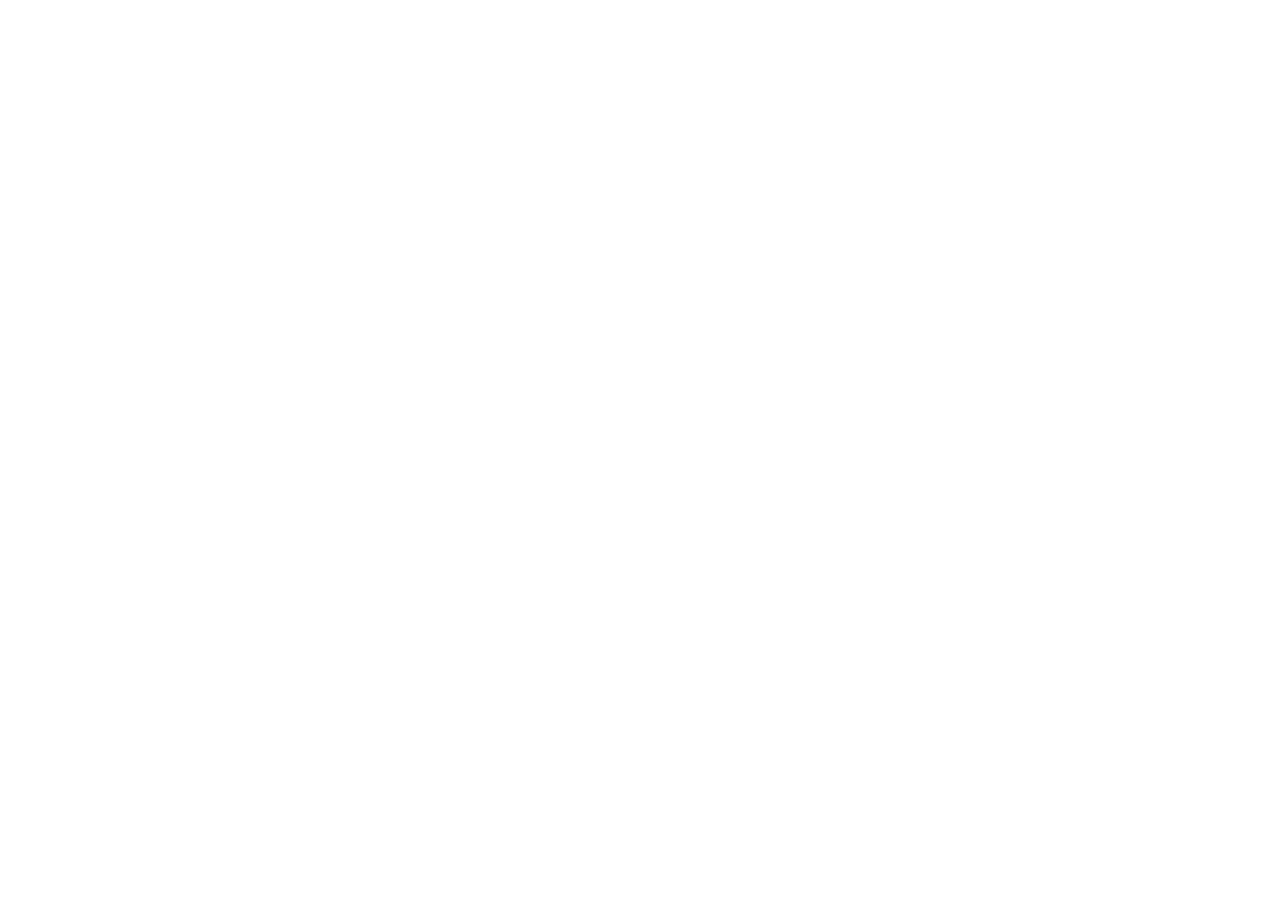
==== fluctus/index.html @ 1f4725ba "first commit" ====
<!DOCTYPE html>
<html lang="en">
<head>
  <meta charset="UTF-8">
  <meta http-equiv="X-UA-Compatible" content="IE=edge">
  <meta name="viewport" content="width=device-width, initial-scale=1.0">
  <title>Fluctus</title>
</head>
<body>
  
</body>
</html>
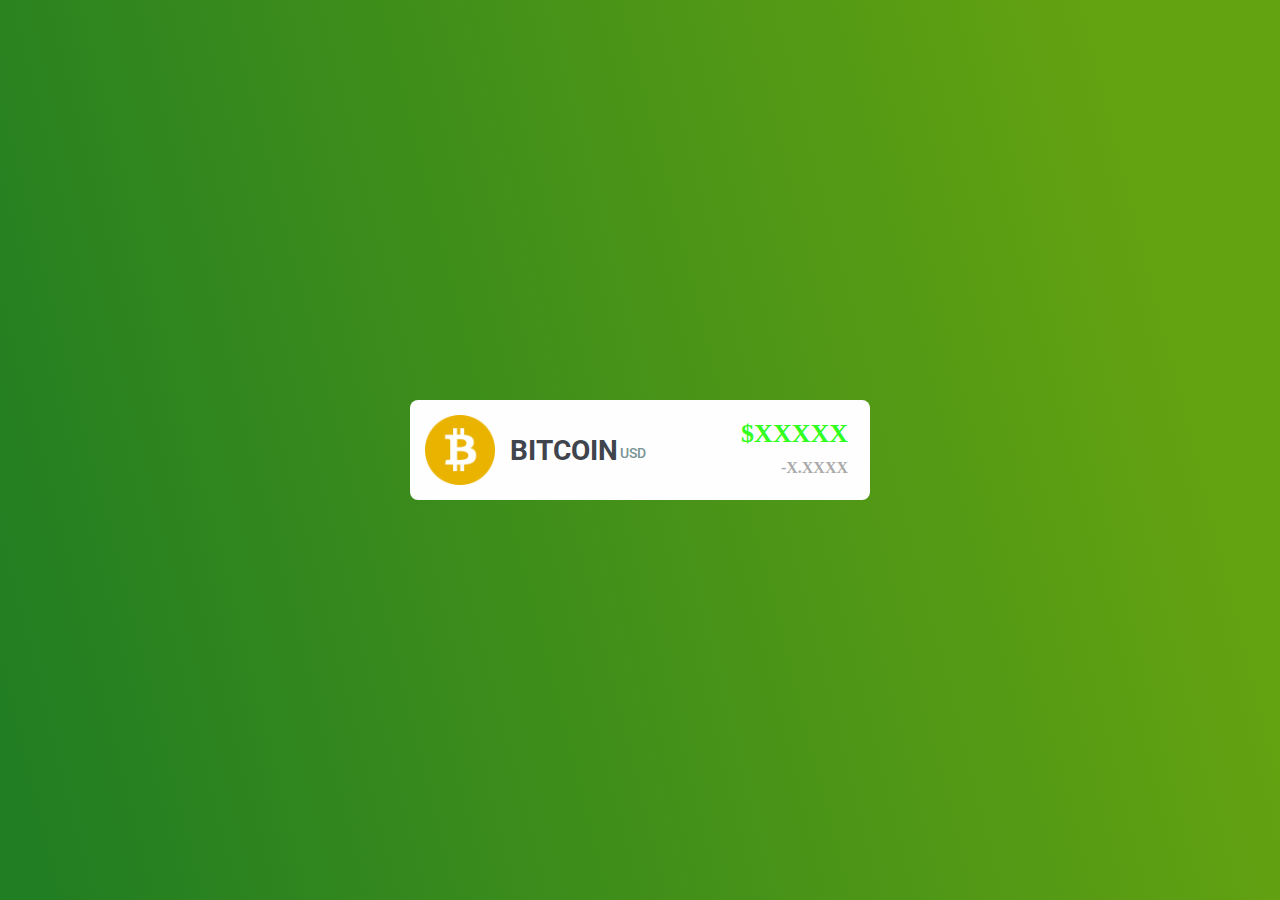
==== commit 41a2aad5: "add css" ====
--- a/fluctus/index.html
+++ b/fluctus/index.html
@@ -4,9 +4,27 @@
   <meta charset="UTF-8">
   <meta http-equiv="X-UA-Compatible" content="IE=edge">
   <meta name="viewport" content="width=device-width, initial-scale=1.0">
+  <link rel="preconnect" href="https://fonts.googleapis.com">
+  <link rel="preconnect" href="https://fonts.gstatic.com" crossorigin>
+  <link href="https://fonts.googleapis.com/css2?family=Roboto&display=swap" rel="stylesheet">
+  <link rel="stylesheet" href="style.css">
   <title>Fluctus</title>
 </head>
 <body>
-  
+  <div class="container">
+    <div class="coin">
+      <div class="coin-logo">
+        <img src="images/bitcoin-logo.webp" />
+      </div>
+      <div class="coin-name">
+        <h3>Bitcoin</h3>
+        <span>USD</span>
+      </div>
+      <div class="coin-price">
+        <span class="price">$XXXXX</span>
+        <span class="change">-X.XXXX</span>
+      </div>
+    </div>
+  </div>
 </body>
 </html>--- a/fluctus/style.css
+++ b/fluctus/style.css
@@ -0,0 +1,76 @@
+* {
+  margin: 0;
+  padding: 0;
+  box-sizing: border-box;
+}
+
+body {
+  height: 100vh;
+  display: flex;
+  align-items: center;
+  justify-content: center;
+  background-image: linear-gradient(75.7deg, rgba(34, 126, 34, 1) 3.8%, rgba(99, 162, 17, 1) 87.1%);
+}
+
+.coin {
+  display: flex;
+  width: 460px;
+  height: 100px;
+  border-radius: 8px;
+  background: #fefeff;
+}
+
+.coin .coin-logo {
+  width: 100px;
+  height: 100%;
+  display: grid;
+  place-items: center;
+}
+
+.coin .coin-logo img {
+  width: 70%;
+  height: 70%;
+}
+
+.coin .coin-name {
+  font-family: 'Roboto', sans-serif;
+  height: 100%;
+  display: flex;
+  justify-content: flex-start;
+  align-items: center;
+}
+
+.coin .coin-name h3 {
+  color: #40444c;
+  font-size: 28px;
+  text-transform: uppercase;
+}
+
+.coin .coin-name span {
+  color: #789494;
+  font-size: 14px;
+  font-weight: 500;
+  margin: 6px 0 0 2px;
+}
+
+.coin .coin-price {
+  display: grid;
+  align-items: center;
+  margin-left: auto;
+  padding: 8px 22px 0 0;
+  text-align: right;
+}
+
+.coin .coin-price .price {
+  color: #30ff20;
+  font-size: 26px;
+  font-weight: 700;
+  margin-top: -6px;
+}
+
+.coin .coin-price .change {
+  color: #aaa;
+  font-size: 16px;
+  font-weight: 600;
+  margin-top: -30px;
+}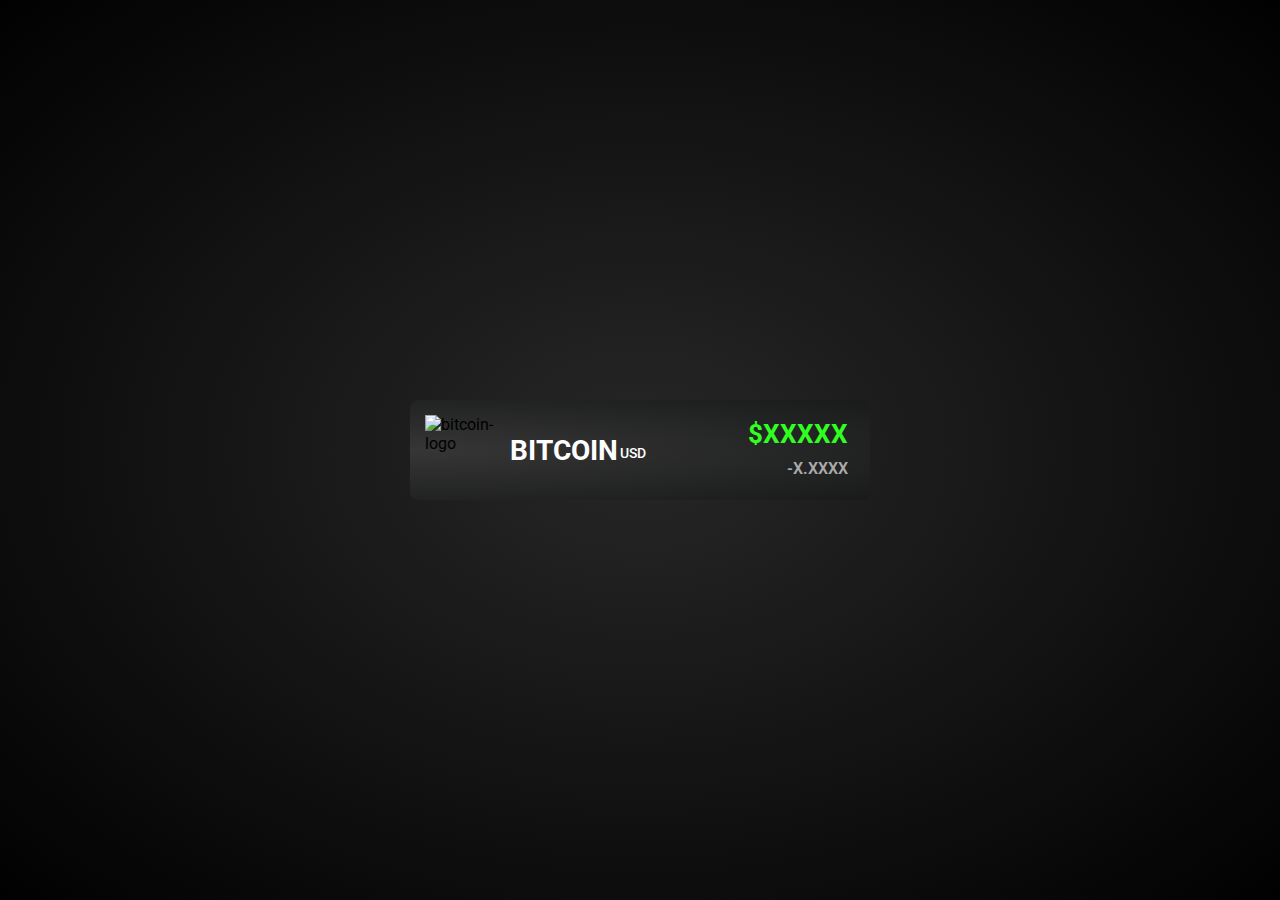
==== commit d968b7da: "fix img for render" ====
--- a/fluctus/index.html
+++ b/fluctus/index.html
@@ -14,7 +14,7 @@
   <div class="container">
     <div class="coin">
       <div class="coin-logo">
-        <img src="images/bitcoin-logo.webp" />
+        <img src="https://i.ibb.co/6nkhwXM/bitcoin-logo.webp" alt="bitcoin-logo"/>
       </div>
       <div class="coin-name">
         <h3>Bitcoin</h3>
--- a/fluctus/style.css
+++ b/fluctus/style.css
@@ -9,7 +9,10 @@
   display: flex;
   align-items: center;
   justify-content: center;
-  background-image: linear-gradient(75.7deg, rgba(34, 126, 34, 1) 3.8%, rgba(99, 162, 17, 1) 87.1%);
+  background: #272727;
+  background: -webkit-radial-gradient(center, #272727, #010101);
+  background: -moz-radial-gradient(center, #272727, #010101);
+  background: radial-gradient(ellipse at center, #272727, #010101);
 }
 
 .coin {
@@ -17,7 +20,11 @@
   width: 460px;
   height: 100px;
   border-radius: 8px;
-  background: #fefeff;
+  background: #363636;
+  background: -webkit-radial-gradient(left, #363636, #191A1A);
+  background: -moz-radial-gradient(left, #363636, #191A1A);
+  background: radial-gradient(to right, #363636, #191A1A);
+  font-family: 'Roboto', sans-serif;
 }
 
 .coin .coin-logo {
@@ -33,7 +40,6 @@
 }
 
 .coin .coin-name {
-  font-family: 'Roboto', sans-serif;
   height: 100%;
   display: flex;
   justify-content: flex-start;
@@ -41,13 +47,13 @@
 }
 
 .coin .coin-name h3 {
-  color: #40444c;
+  color: #fefeff;
   font-size: 28px;
   text-transform: uppercase;
 }
 
 .coin .coin-name span {
-  color: #789494;
+  color: #fefeff;
   font-size: 14px;
   font-weight: 500;
   margin: 6px 0 0 2px;
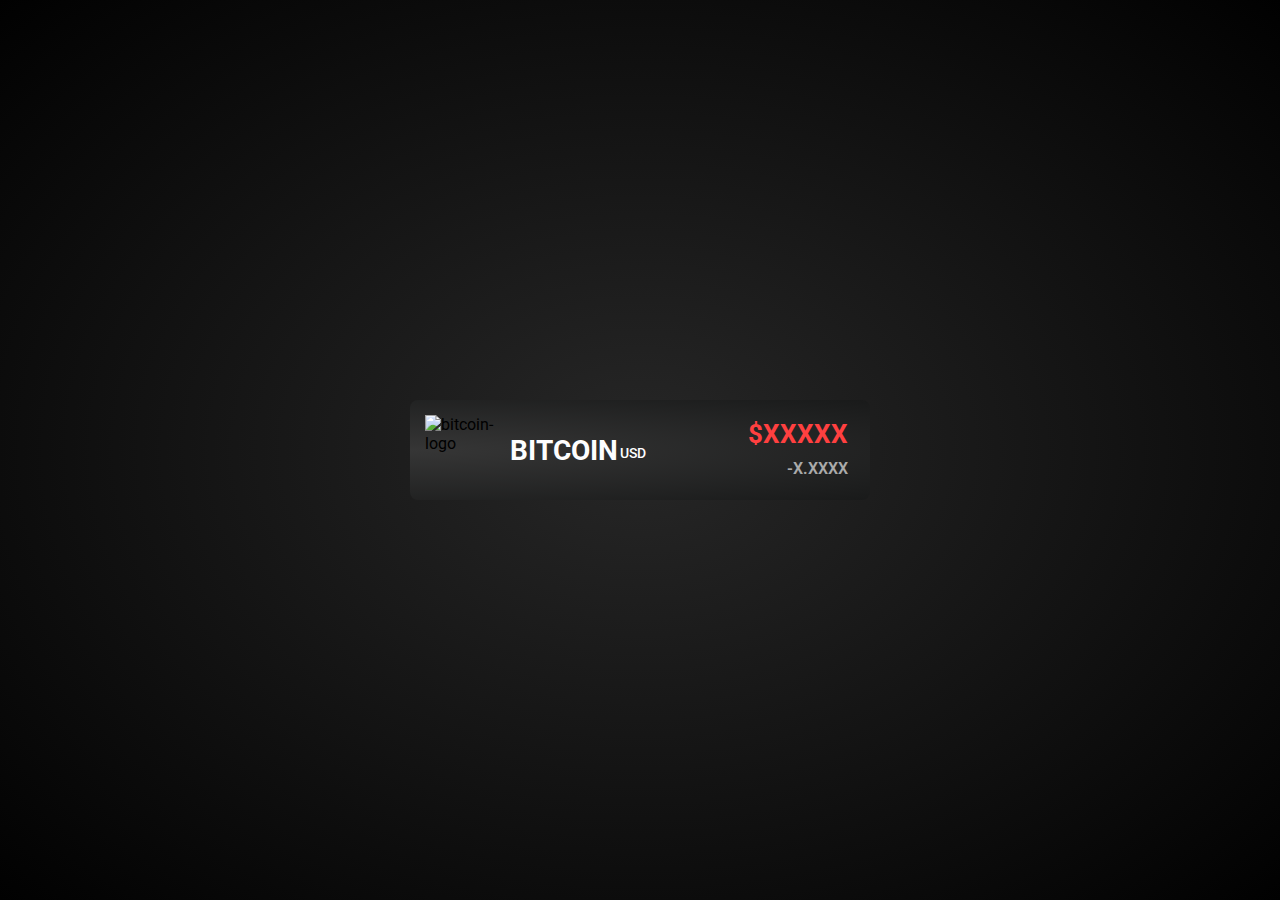
==== commit 5320a6ee: "add css" ====
--- a/fluctus/index.html
+++ b/fluctus/index.html
@@ -12,7 +12,7 @@
 </head>
 <body>
   <div class="container">
-    <div class="coin">
+    <div class="coin falling">
       <div class="coin-logo">
         <img src="https://i.ibb.co/6nkhwXM/bitcoin-logo.webp" alt="bitcoin-logo"/>
       </div>
--- a/fluctus/style.css
+++ b/fluctus/style.css
@@ -79,4 +79,12 @@
   font-size: 16px;
   font-weight: 600;
   margin-top: -30px;
+}
+
+.coin.rising .coin-price .price {
+  color: #30ff20;
+}
+
+.coin.falling .coin-price .price {
+  color: #ff4040;
 }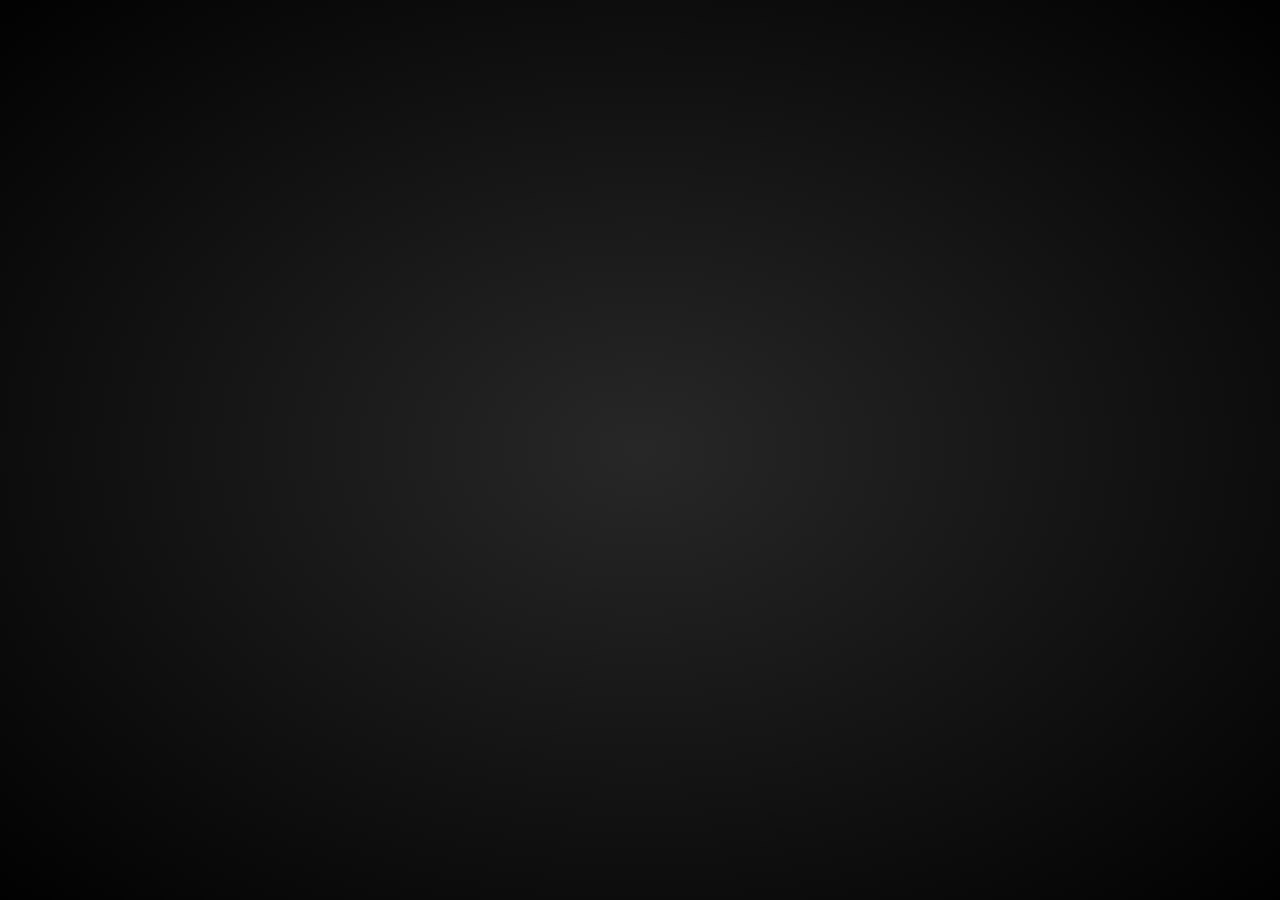
==== commit 27d04b86: "connect API" ====
--- a/fluctus/index.html
+++ b/fluctus/index.html
@@ -11,20 +11,8 @@
   <title>Fluctus</title>
 </head>
 <body>
-  <div class="container">
-    <div class="coin falling">
-      <div class="coin-logo">
-        <img src="https://i.ibb.co/6nkhwXM/bitcoin-logo.webp" alt="bitcoin-logo"/>
-      </div>
-      <div class="coin-name">
-        <h3>Bitcoin</h3>
-        <span>USD</span>
-      </div>
-      <div class="coin-price">
-        <span class="price">$XXXXX</span>
-        <span class="change">-X.XXXX</span>
-      </div>
-    </div>
-  </div>
+  <div class="container"></div>
+  <!-- JS File -->
+  <script src="app.js" type="text/javascript"></script>
 </body>
 </html>